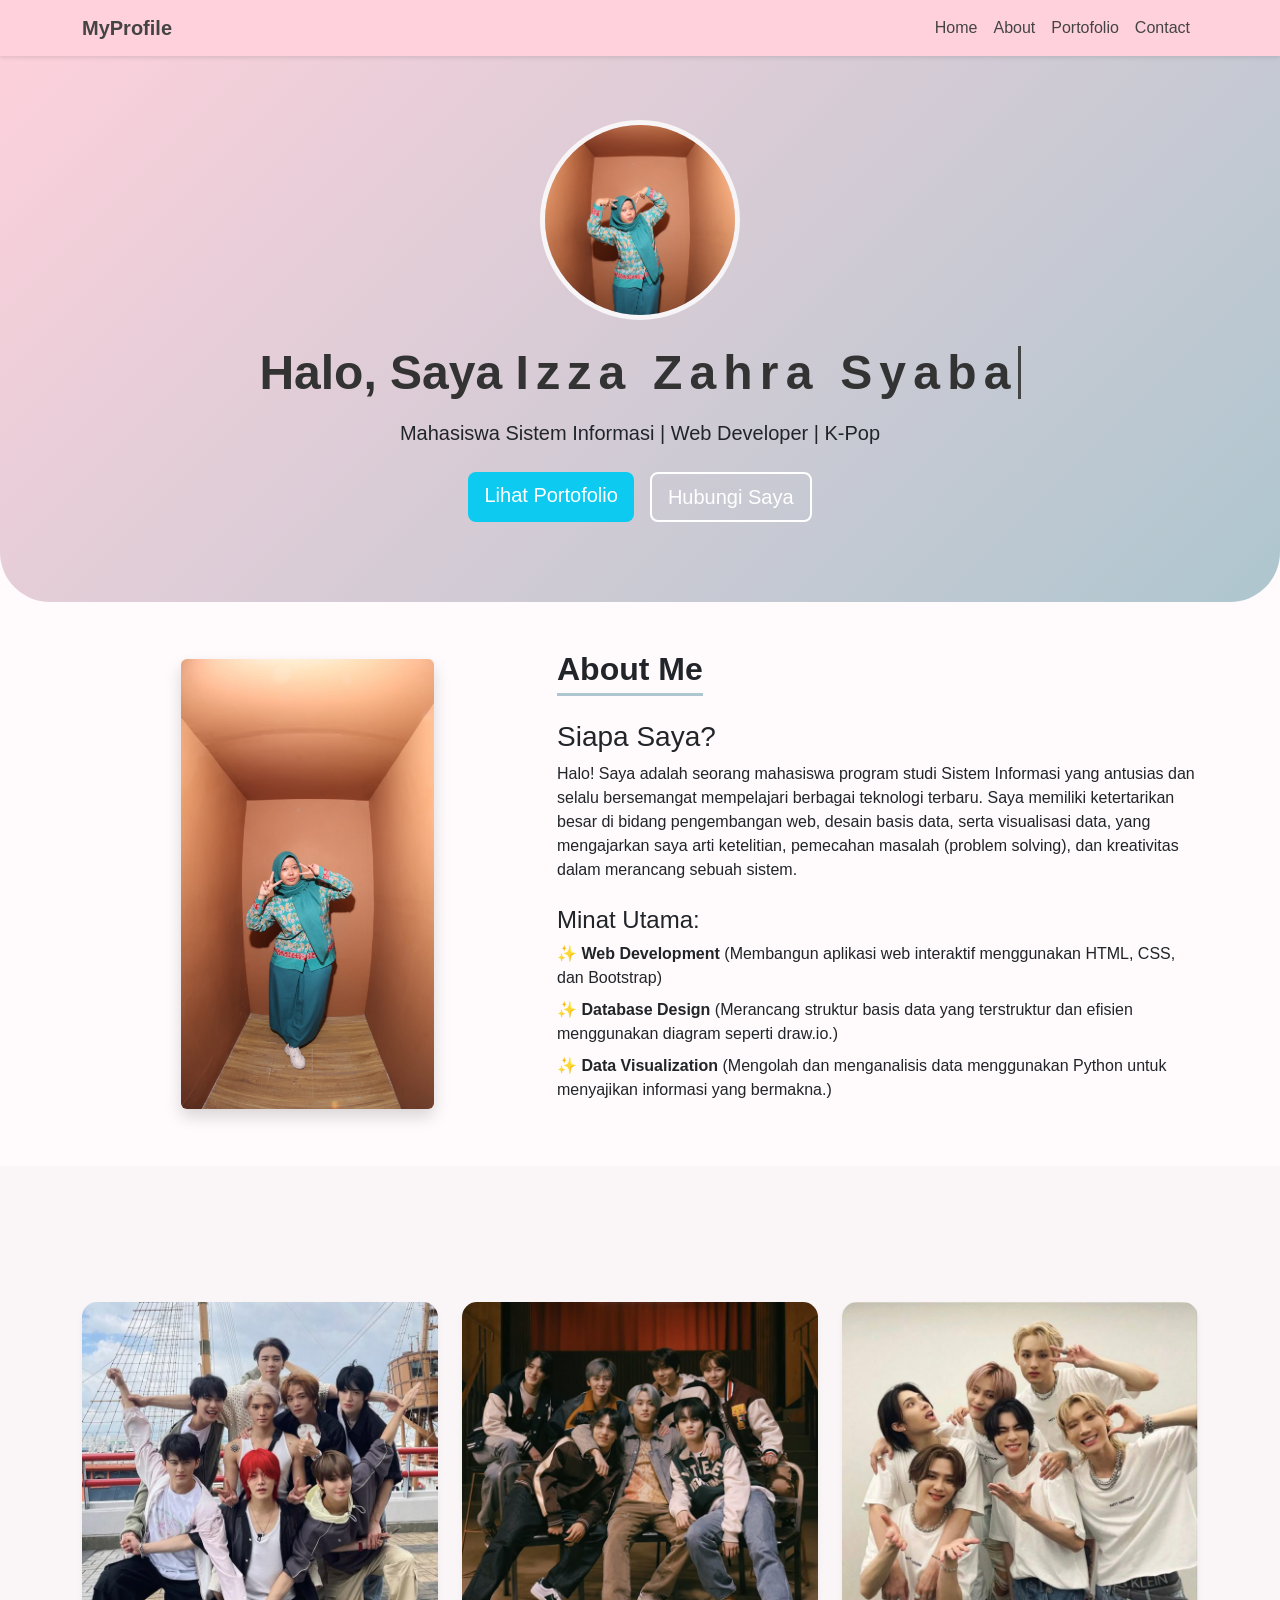
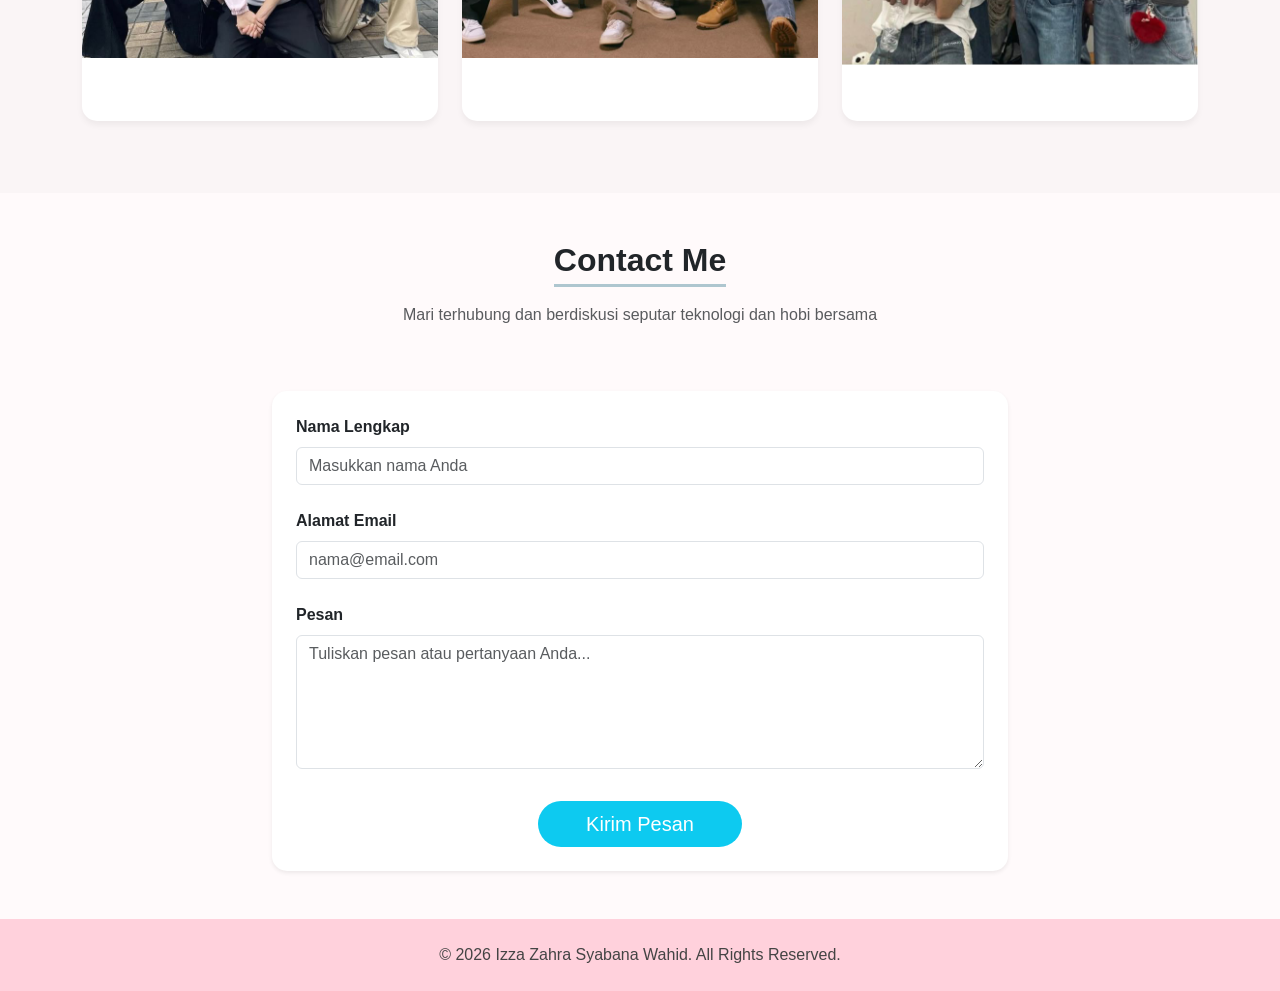
==== web-bootstap/index.html @ 018c8ad8 "[ADD] web-bootstap" ====
<!DOCTYPE html>
<html lang="en">
<head>
    <meta charset="UTF-8">
    <meta name="viewport" content="width=device-width, initial-scale=1.0">
    <title>Dynamic Web Profile - Izza Zahra</title>
    <!-- Load CSS Bootstrap -->
    <link href="https://cdn.jsdelivr.net/npm/bootstrap@5.3.8/dist/css/bootstrap.min.css" rel="stylesheet" integrity="sha384-sRIl4kxILFvY47J16cr9ZwB07vP4J8+LH7qKQnuqkuIAvNWLzeN8tE5YBujZqJLB" crossorigin="anonymous">
    
    <!-- Custom CSS untuk Animasi dan Gaya -->
    <style>
        :root {
            --pastel-pink: #ffd1dc;
            --pastel-blue: #aec6cf;
            --main-cyan: #0dcaf0;
            --bg-light: #fffafb;
            --text-dark: #333;
        }
        body {
            background-color: var(--bg-light);
            font-family: 'Segoe UI', Tahoma, Geneva, Verdana, sans-serif;
            overflow-x: hidden;
        }

        /* --- Animasi --- */
        @keyframes profilePulse {
            0% { box-shadow: 0 0 0 0 rgba(13, 202, 240, 0.7); }
            70% { box-shadow: 0 0 0 15px rgba(13, 202, 240, 0); }
            100% { box-shadow: 0 0 0 0 rgba(13, 202, 240, 0); }
        }

        @keyframes vibrateFocus {
            0%, 100% { border-color: rgba(255, 255, 255, 0.3); }
            50% { border-color: rgba(255, 255, 255, 1); transform: scale(1.02); }
        }

        /* --- Gaya Kustom --- */
        .navbar {
            background-color: var(--pastel-pink) !important;
            box-shadow: 0 2px 4px rgba(0,0,0,0.1);
        }
        .navbar-brand, .nav-link {
            color: #444 !important;
            font-weight: 500;
        }

        .hero-section {
            background: linear-gradient(135deg, var(--pastel-pink) 0%, var(--pastel-blue) 100%);
            padding: 120px 0 80px;
            color: #444;
            border-bottom-left-radius: 50px;
            border-bottom-right-radius: 50px;
        }
        
        .hero-img {
            border: 5px solid rgba(255,255,255,0.8);
            width: 200px;
            height: 200px;
            object-fit: cover;
            animation: profilePulse 2s infinite;
        }

        .btn-cyan {
            background-color: var(--main-cyan);
            color: white;
            transition: all 0.3s ease;
            border: none;
        }
        .btn-cyan:hover {
            background-color: #0baccc;
            transform: translateY(-3px);
            box-shadow: 0 5px 15px rgba(13, 202, 240, 0.4);
            color: white;
        }

        .btn-outline-animated {
            border: 2px solid white;
            color: white;
            background: transparent;
            animation: vibrateFocus 1.5s infinite;
            transition: all 0.3s ease;
        }
        .btn-outline-animated:hover {
            background-color: white;
            color: var(--pastel-pink);
        }

        .animated-text {
            color: var(--text-dark);
        }
        .typing-effect {
            border-right: 3px solid #444;
            white-space: nowrap;
            overflow: hidden;
            letter-spacing: 0.15em;
        }

        .portfolio-card {
            border: none;
            transition: transform 0.3s ease-in-out, box-shadow 0.3s ease;
            cursor: pointer;
            box-shadow: 0 4px 6px rgba(0,0,0,0.05);
            border-radius: 15px;
            overflow: hidden;
        }
        .portfolio-card:hover {
            transform: rotateY(5deg) scale(1.03);
            box-shadow: 0 10px 20px rgba(0,0,0,0.15);
        }

        .form-control:focus {
            border-color: var(--main-cyan);
            box-shadow: 0 0 0 0.25rem rgba(13, 202, 240, 0.25);
        }

        footer {
            background-color: var(--pastel-pink) !important;
            color: #444;
        }
    </style>
</head>
<body>
    <!-- Navbar -->
    <nav class="navbar navbar-expand-lg fixed-top">
        <div class="container">
            <a class="navbar-brand fw-bold" href="#">MyProfile</a>
            <button class="navbar-toggler" type="button" data-bs-toggle="collapse" data-bs-target="#navbarNavAltMarkup">
                <span class="navbar-toggler-icon"></span>
            </button>
            <div class="collapse navbar-collapse" id="navbarNavAltMarkup">
                <div class="navbar-nav ms-auto">
                    <a class="nav-link" href="#home">Home</a>
                    <a class="nav-link" href="#about">About</a>
                    <a class="nav-link" href="#portfolio">Portofolio</a>
                    <a class="nav-link" href="#contact">Contact</a>
                </div>
            </div>
        </div>
    </nav>

    <!-- Hero Section -->
    <section id="home" class="hero-section text-center mb-5">
        <div class="container">
            <img src="img/fotoo2.jpeg" class="img-fluid rounded-circle hero-img mb-4" alt="Profil">
            
            <h1 class="display-5 fw-bold animated-text">
                Halo, Saya <span id="typing" class="typing-effect"></span>
            </h1>
            
            <p class="lead mt-3 text-dark">Mahasiswa Sistem Informasi | Web Developer | K-Pop</p>
            
            <div class="d-flex justify-content-center gap-3 mt-4">
                <a href="#portfolio" class="btn btn-cyan btn-lg">Lihat Portofolio</a>
                <a href="#contact" class="btn btn-outline-animated btn-lg">Hubungi Saya</a>
            </div>
        </div>
    </section>

    <!-- About Section -->
    <section id="about" class="container mb-5 mt-5">
        <div class="row align-items-center">
            <div class="col-md-5 mb-4 mb-md-0 text-center">
                <!-- Menggunakan gambar placeholder sementara -->
                <img src="img/fotoo1.jpeg" class="img-fluid rounded shadow" alt="Foto Tentang Saya" style="max-height: 450px; object-fit: cover;">
            </div>
            <div class="col-md-7">
                <h2 class="text-start fw-bold" style="border-bottom: 3px solid var(--pastel-blue); display: inline-block; padding-bottom: 5px;">About Me</h2>
                <h3 class="mt-3">Siapa Saya?</h3>
                <p>Halo! Saya adalah seorang mahasiswa program studi Sistem Informasi yang antusias dan selalu bersemangat mempelajari berbagai teknologi terbaru. Saya memiliki ketertarikan besar di bidang pengembangan web, desain basis data, serta visualisasi data, yang mengajarkan saya arti ketelitian, pemecahan masalah (problem solving), dan kreativitas dalam merancang sebuah sistem.</p>
                
                <h4 class="mt-4">Minat Utama:</h4>
                <ul class="list-unstyled">
                    <li class="mb-2">✨ <strong>Web Development</strong> (Membangun aplikasi web interaktif menggunakan HTML, CSS, dan Bootstrap)</li>
                    <li class="mb-2">✨ <strong>Database Design</strong> (Merancang struktur basis data yang terstruktur dan efisien menggunakan diagram seperti draw.io.)</li>
                    <li class="mb-2">✨ <strong>Data Visualization</strong> (Mengolah dan menganalisis data menggunakan Python untuk menyajikan informasi yang bermakna.)</li>
                </ul>
            </div>
        </div>
    </section>

    <!-- Portofolio Section -->
    <section id="portfolio" class="container-fluid mb-5 py-5" style="background-color: rgba(0,0,0,0.02);">
        <div class="container">
            <div class="row text-center mb-5">
                <div class="col">
                    <h2 class="fw-bold" style="border-bottom: 3px solid var(--pastel-blue); display: inline-block; padding-bottom: 5px;"></h2>
                    <p class="text-muted mt-2"></p>
                </div>
            </div>
            <div class="row">
                <!-- Kartu Portofolio 1 -->
                <div class="col-md-4 mb-4">
                    <div class="card portfolio-card h-100">
                        <img src="img/foto3.jpeg" class="card-img-top" alt="Portofolio 1">
                        <div class="card-body text-center p-4">
                            <h5 class="card-title fw-bold"</h5>
                            <p class="card-text text-muted"></p>
                        </div>
                    </div>
                </div>
                <!-- Kartu Portofolio 2 -->
                <div class="col-md-4 mb-4">
                    <div class="card portfolio-card h-100">
                        <img src="img/fotoo3.jpeg" class="card-img-top" alt="Portofolio 2">
                        <div class="card-body text-center p-4">
                            <h5 class="card-title fw-bold"</h5>
                            <p class="card-text text-muted"></p>
                        </div>
                    </div>
                </div>
                <!-- Kartu Portofolio 3 -->
                <div class="col-md-4 mb-4">
                    <div class="card portfolio-card h-100">
                        <img src="img/foto5(1).jpeg" class="card-img-top" alt="Portofolio 3">
                        <div class="card-body text-center p-4">
                            <h5 class="card-title fw-bold"></h5>
                            <p class="card-text text-muted"></p>
                        </div>
                    </div>
                </div>
            </div>
        </div>
    </section>

    <!-- Contact Section -->
    <section id="contact" class="container mb-5 mt-5">
        <div class="row text-center mb-5">
            <div class="col">
                <h2 class="fw-bold" style="border-bottom: 3px solid var(--pastel-blue); display: inline-block; padding-bottom: 5px;">Contact Me</h2>
                <p class="text-muted mt-2">Mari terhubung dan berdiskusi seputar teknologi dan hobi bersama</p>
            </div>
        </div>
        <div class="row justify-content-center">
            <div class="col-md-8">
                <div class="card border-0 shadow-sm p-4" style="border-radius: 15px;">
                    <form>
                        <div class="mb-4">
                            <label for="name" class="form-label fw-bold">Nama Lengkap</label>
                            <input type="text" class="form-control" id="name" placeholder="Masukkan nama Anda">
                        </div>
                        <div class="mb-4">
                            <label for="email" class="form-label fw-bold">Alamat Email</label>
                            <input type="email" class="form-control" id="email" placeholder="nama@email.com">
                        </div>
                        <div class="mb-4">
                            <label for="message" class="form-label fw-bold">Pesan</label>
                            <textarea class="form-control" id="message" rows="5" placeholder="Tuliskan pesan atau pertanyaan Anda..."></textarea>
                        </div>
                        <div class="text-center">
                            <button type="submit" class="btn btn-cyan btn-lg mt-2 px-5 rounded-pill">Kirim Pesan</button>
                        </div>
                    </form>
                </div>
            </div>
        </div>
    </section>

    <!-- Footer -->
    <footer class="text-center py-4 mt-5">
        <p class="mb-0">© 2026 Izza Zahra Syabana Wahid. All Rights Reserved.</p>
    </footer>

    <!-- JavaScript Bootstrap -->
    <script src="https://cdn.jsdelivr.net/npm/bootstrap@5.3.8/dist/js/bootstrap.bundle.min.js" integrity="sha384-FKyoEForCGlyvwx9Hj09JcYn3nv7wiPVlz7YYwJrWVcXK/BmnVDxM+D2scQbITxI" crossorigin="anonymous"></script>
    
    <!-- JavaScript untuk Efek Pengetikan Dinamis -->
    <script>
        const textElement = document.getElementById('typing');
        const textToType = "Izza Zahra Syabana Wahid";
        let index = 0;

        function type() {
            // Kosongkan teks di awal agar tidak bertumpuk jika script berjalan lebih dari sekali
            if (index === 0) {
                textElement.textContent = "";
            }
            if (index < textToType.length) {
                textElement.textContent += textToType.charAt(index);
                index++;
                setTimeout(type, 100);
            }
        }

        // Hapus event listener lama agar tidak dijalankan berkali-kali
        // document.addEventListener('DOMContentLoaded', type);
        
        // Cukup panggil fungsinya sekali saja setelah elemennya ada
        type();
    </script>
</body>
</html>
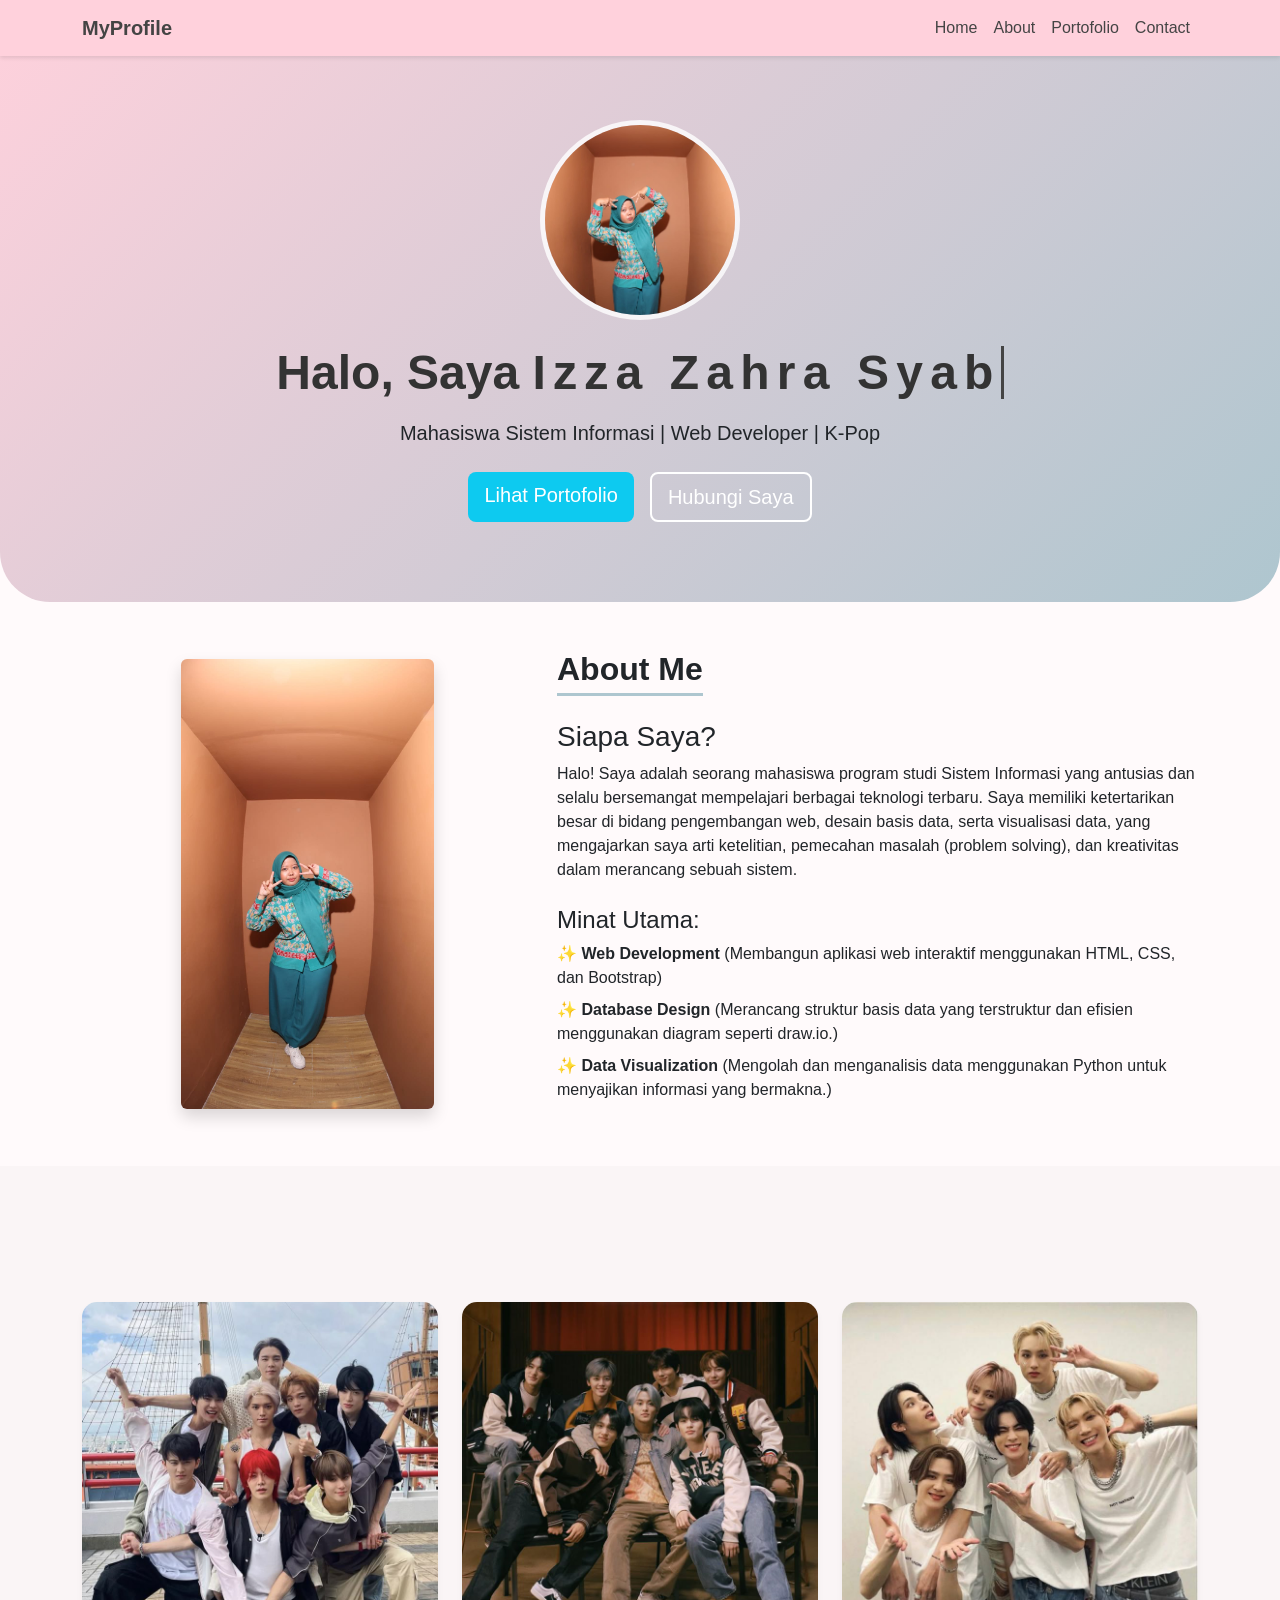
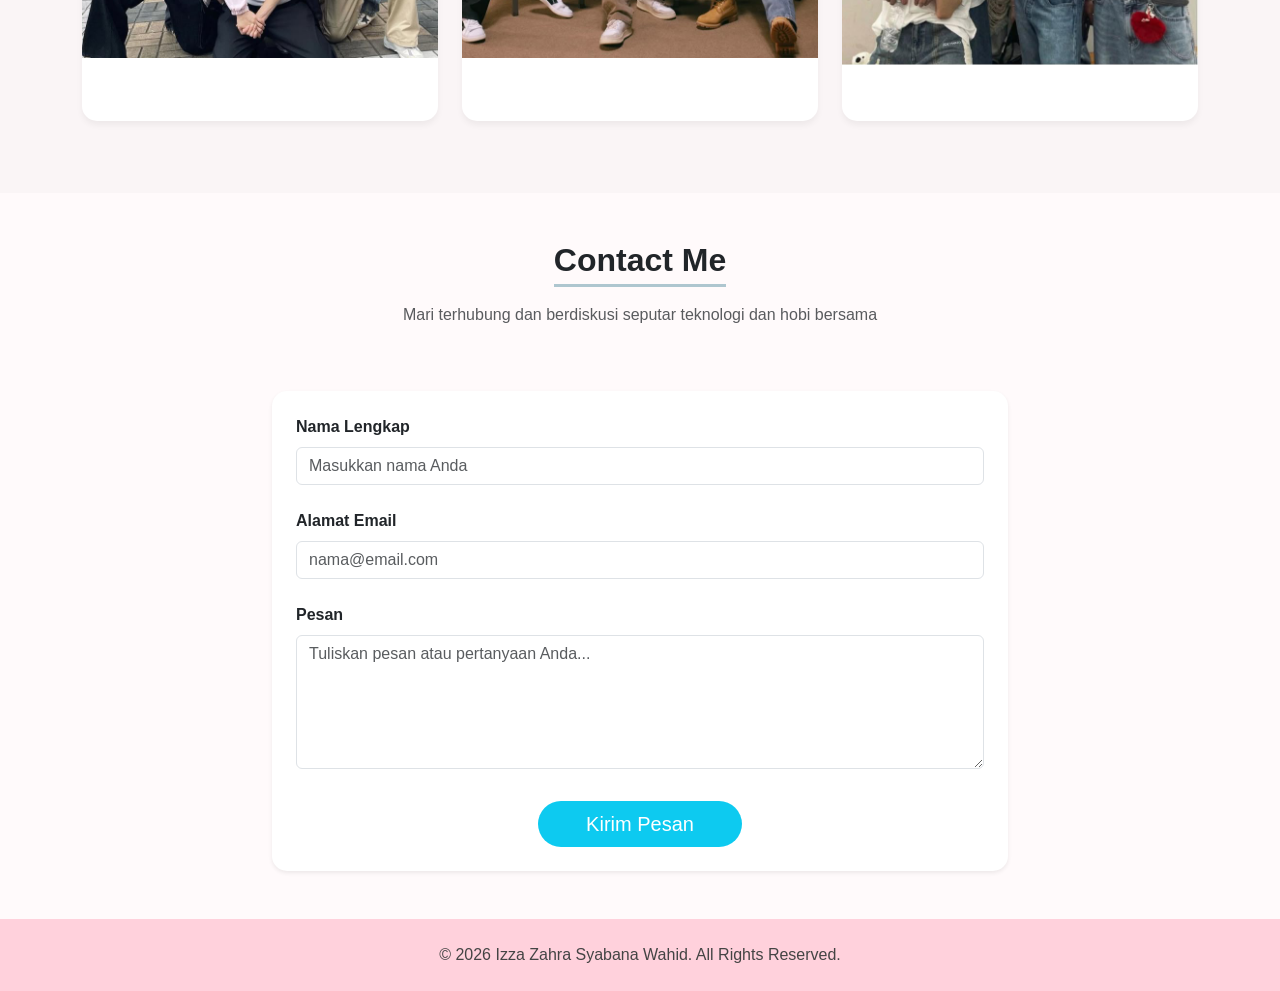
==== commit 73568013: "[web CSS] menambahkan profile web css" ====
--- a/web-bootstap/index.html
+++ b/web-bootstap/index.html
@@ -3,7 +3,7 @@
 <head>
     <meta charset="UTF-8">
     <meta name="viewport" content="width=device-width, initial-scale=1.0">
-    <title>Dynamic Web Profile - Izza Zahra</title>
+    <title>Web Profile - Izza Zahra</title>
     <!-- Load CSS Bootstrap -->
     <link href="https://cdn.jsdelivr.net/npm/bootstrap@5.3.8/dist/css/bootstrap.min.css" rel="stylesheet" integrity="sha384-sRIl4kxILFvY47J16cr9ZwB07vP4J8+LH7qKQnuqkuIAvNWLzeN8tE5YBujZqJLB" crossorigin="anonymous">
     
